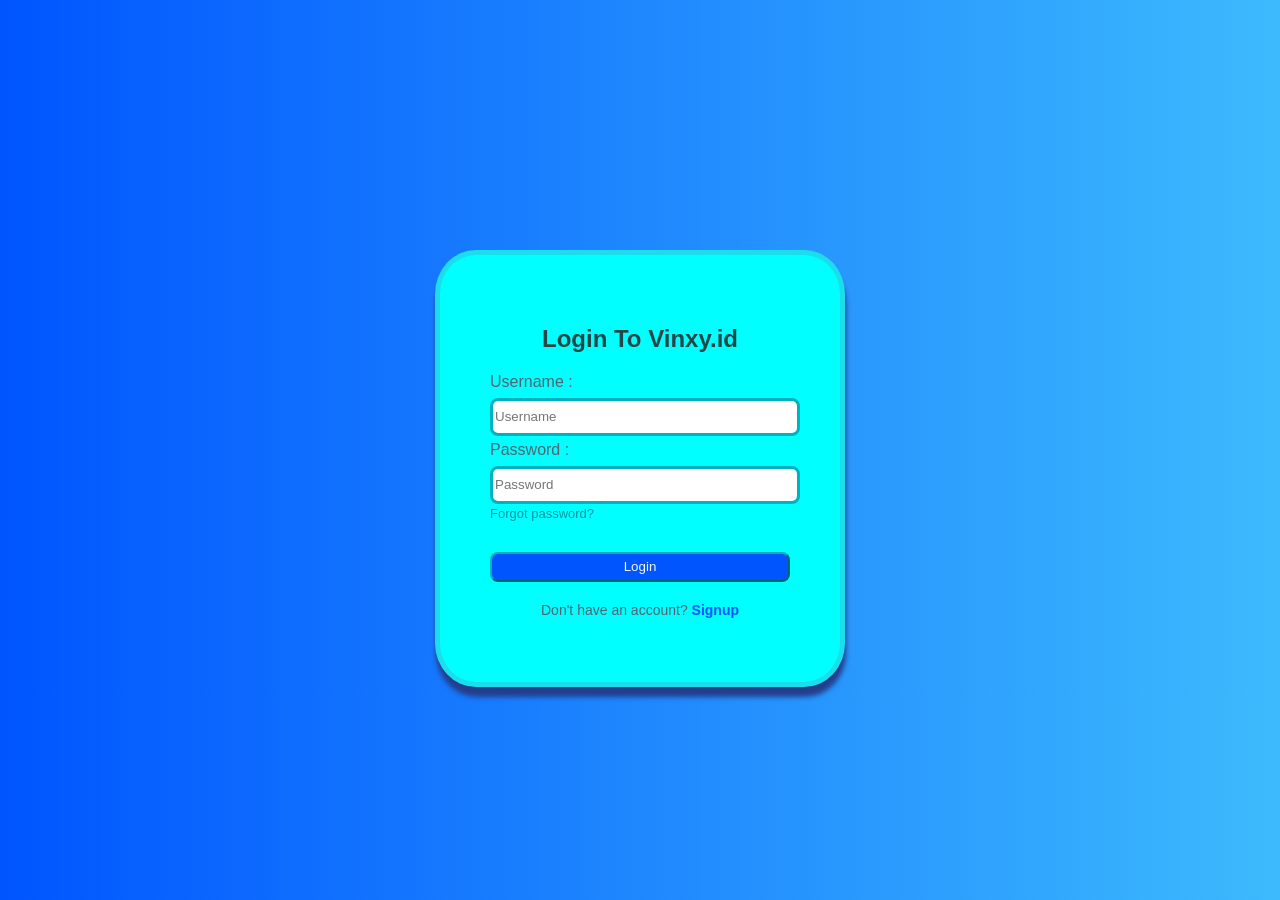
==== Coding/Latihan4/formlogin.html @ 5e576439 "first commit" ====
<!DOCTYPE html>
<html lang="en">
<head>
    <meta charset="UTF-8">
    <meta name="viewport" content="width=device-width, initial-scale=1.0">
    <title>Form Login</title>
    <link rel="stylesheet" href="formlogin.css">
</head>
<body>
    <div class="login">
    <h2>Login To Vinxy.id</h2>
    <form>
        <div class="text1">Username :</div>
        <input type="text" placeholder="Username">
        <div class="text1">Password :</div>
        <input type="password" placeholder="Password">
        <div style="text-align: left; margin-bottom: 10px;">
            <a href="#" style="font-size: 13px; color: rgb(0, 150, 160); text-decoration: none;">Forgot password?</a>
        </div>
        <button type="submit">Login</button>
    </form>
    <p style="margin-top: 20px; font-size: 14px; color: rgb(84, 99, 113);">
        Don't have an account? <a href="formregist.html" style="color: rgb(0, 85, 255); text-decoration: none; font-weight: bold;">Signup</a>
    </p>
    </div>
</body>
</html>
---- Coding/Latihan4/formlogin.css ----
body {
    background: linear-gradient(to right, rgb(0, 85, 255), rgb(61, 186, 253));
    font-family: Arial, Helvetica, sans-serif;
}

.login {
    width: 300px;
    background-color: aqua;
    /* mengatur tata letak border */
    padding-left: 50px; 
    padding-right: 50px;
    padding-bottom: 50px;
    padding-top: 50px;
    border: 5px solid rgb(2, 238, 255);
    border-color: rgb(27, 221, 235);
    /* border-top-left-radius: 5%;
    border-bottom-right-radius: 5%; */
    border-radius: 10%;
    margin: auto;
    margin-top: 250px;
    text-align: center;
    box-shadow: 1px 10px 5px rgb(36, 62, 140);
}

.login h2 {
    color: rgb(36, 70, 70);
}

.text1 {
    color: rgb(84, 99, 113);
    text-align: left;
    text-size-adjust: 1px;
    width: 50%;
    height: 20px;
    margin-top: 5px;
}

.login input {
    width: 100%;
    height: 30px;
    margin-top: 5px;
    border-radius: 8px;
    border: 3px solid rgb(0, 238, 255);
    border-color: rgb(0, 178, 191);
}

.login button {
    color: aliceblue;
    background-color: rgb(0, 85, 255);
    width: 100%;
    height: 30px;
    margin-top: 20px;
    border-radius: 8px;
    border: px solid rgb(0, 238, 255);
    border-color: rgb(0, 178, 191);
    cursor: pointer;
}

.login button:hover {
    background-color: rgb(0, 51, 154);
}
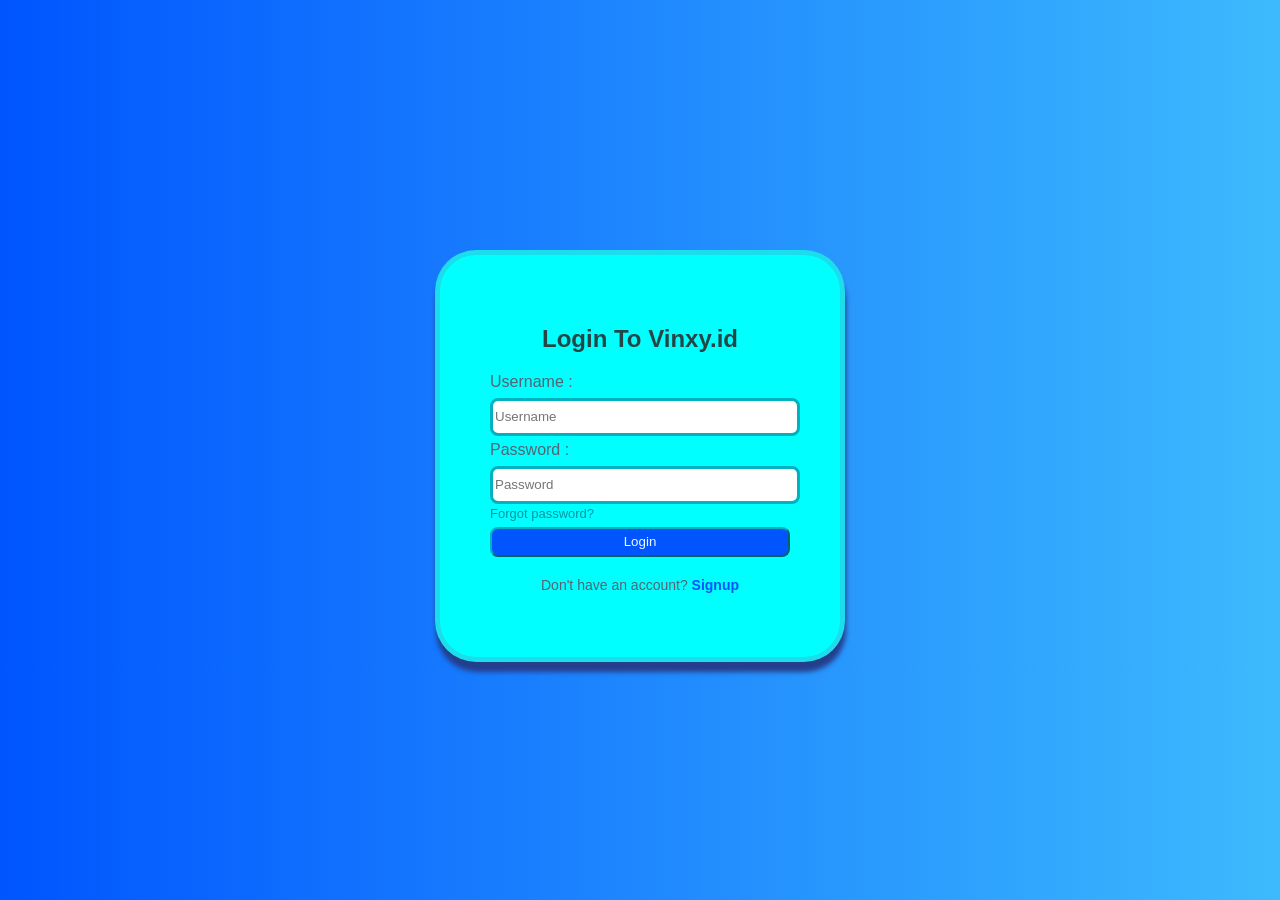
==== commit 2c05b1ee: "feat: create login form layout with username and password fields" ====
--- a/Coding/Latihan4/formlogin.html
+++ b/Coding/Latihan4/formlogin.html
@@ -14,10 +14,10 @@
         <input type="text" placeholder="Username">
         <div class="text1">Password :</div>
         <input type="password" placeholder="Password">
-        <div style="text-align: left; margin-bottom: 10px;">
+        <div style="text-align: left; margin-bottom: 0px;">
             <a href="#" style="font-size: 13px; color: rgb(0, 150, 160); text-decoration: none;">Forgot password?</a>
         </div>
-        <button type="submit">Login</button>
+        <button type="submit" style="margin-top: 5px;">Login</button>
     </form>
     <p style="margin-top: 20px; font-size: 14px; color: rgb(84, 99, 113);">
         Don't have an account? <a href="formregist.html" style="color: rgb(0, 85, 255); text-decoration: none; font-weight: bold;">Signup</a>
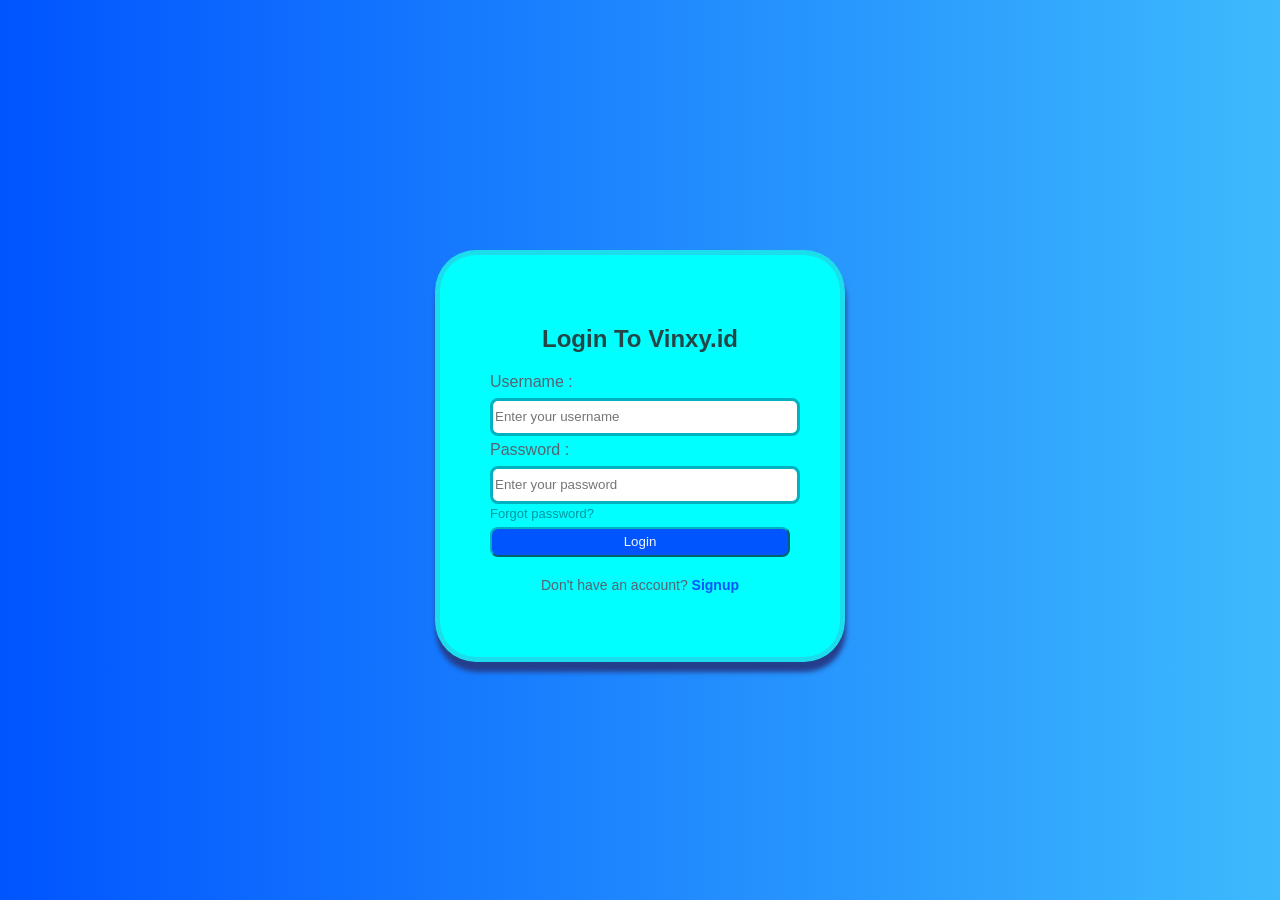
==== commit daef3f75: "feat: create login form layout with username and password fields" ====
--- a/Coding/Latihan4/formlogin.html
+++ b/Coding/Latihan4/formlogin.html
@@ -11,9 +11,9 @@
     <h2>Login To Vinxy.id</h2>
     <form>
         <div class="text1">Username :</div>
-        <input type="text" placeholder="Username">
+        <input type="text" placeholder="Enter your username">
         <div class="text1">Password :</div>
-        <input type="password" placeholder="Password">
+        <input type="password" placeholder="Enter your password">
         <div style="text-align: left; margin-bottom: 0px;">
             <a href="#" style="font-size: 13px; color: rgb(0, 150, 160); text-decoration: none;">Forgot password?</a>
         </div>
